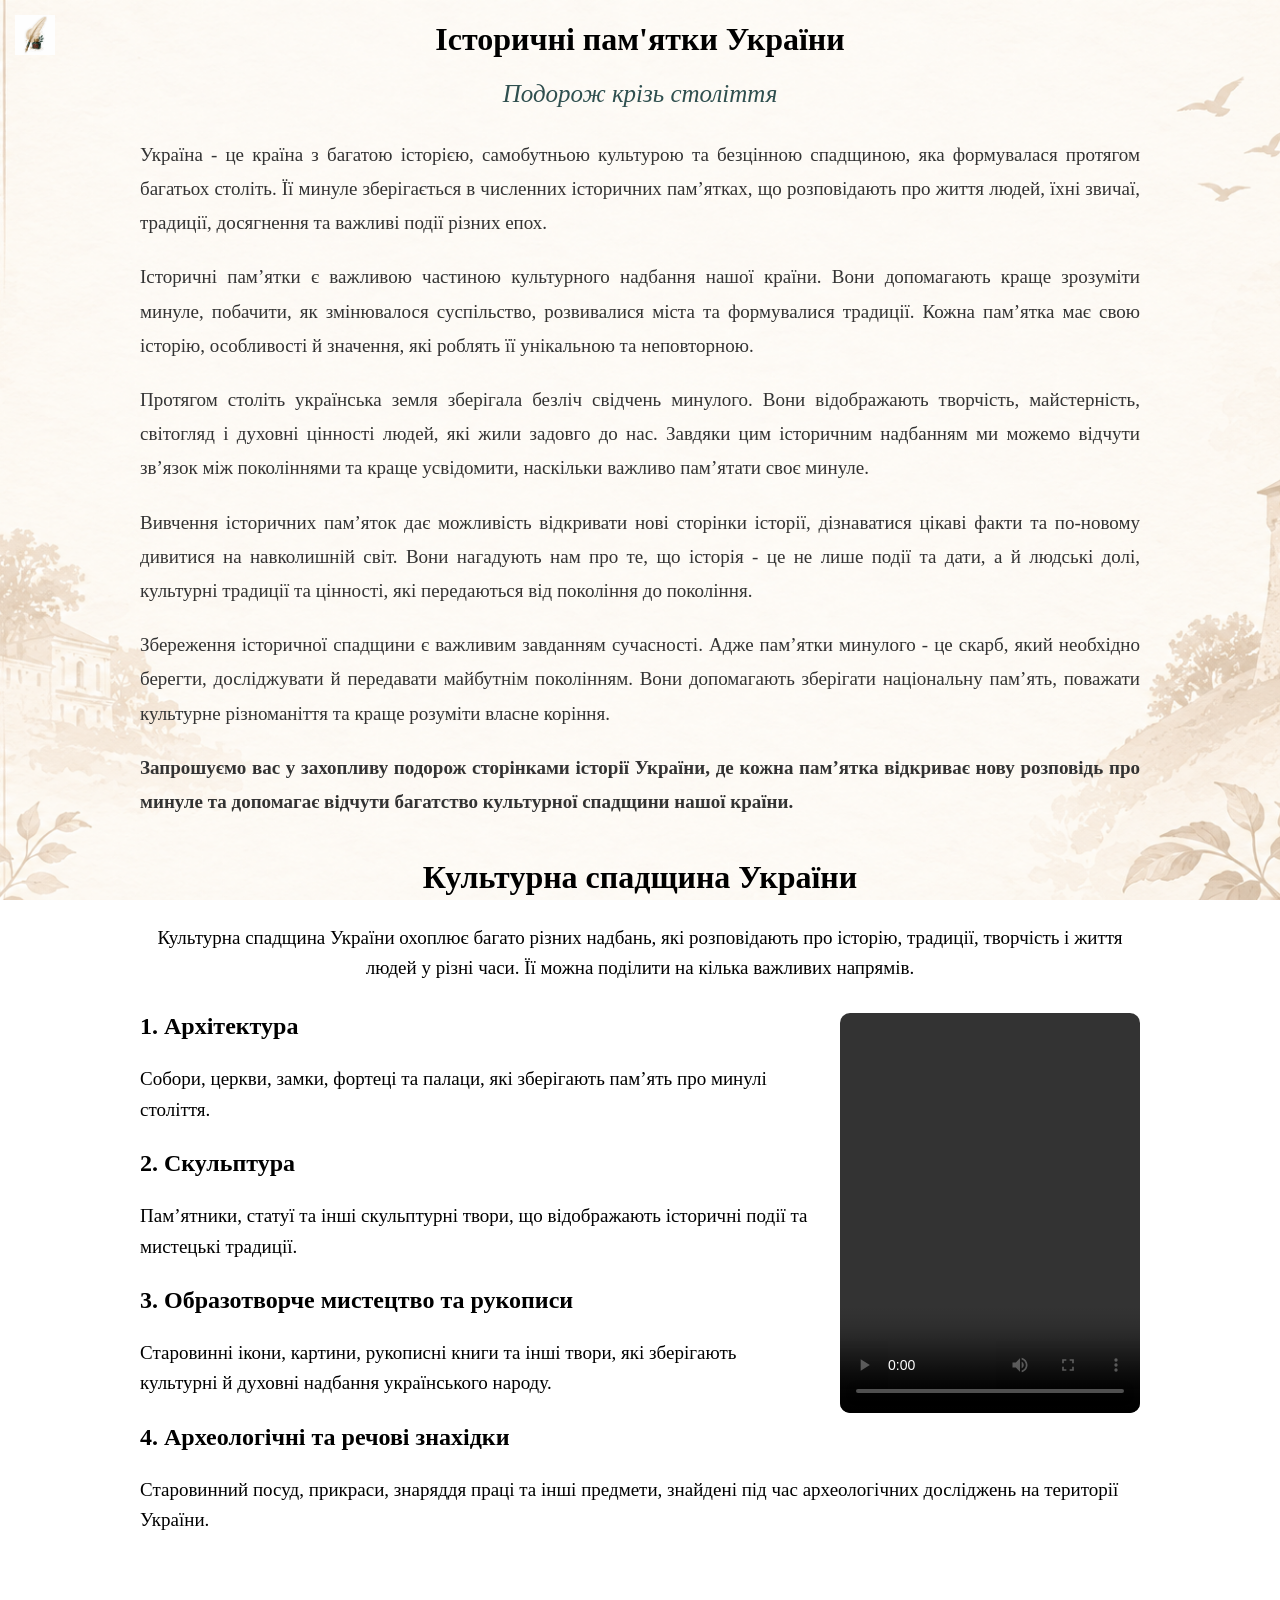
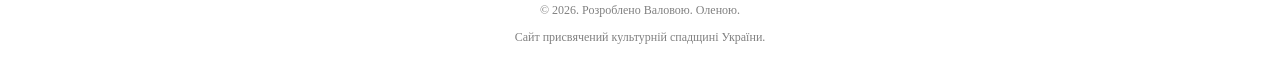
==== index.html @ 93bb6830 "Add files via upload" ====
<!DOCTYPE html>

<html lang="uk"> 

<head>
 <meta charset="UTF-8">
 <meta name="viewport" content="width=device-width, initial-scale=1.0">
 <title>Історичні пам'ятки України</title>
 <link rel="stylesheet" href="стиль 1.css">
 </head>
 <body>

<div class="header"> 
	<nav> 
	<img src="pero1.jpg" alt="Меню"/>
	<ul> 
	<li><a href="#home">Головна</a></li> 
	<li><a href="#kulturna-spadshchyna">Культурна спадщина</a></li>
	<li><a href="#architecture">Архітектура</a></li>
	<li><a href="contacts.html">Контакти</a></li>>
	</ul> 
	</nav>

<h1>Історичні пам'ятки України</h1>
<p class="subtitle">Подорож крізь століття</p>
</div>
<div class="intro" id="home">
  <p>Україна - це країна з багатою історією, самобутньою культурою та безцінною спадщиною, яка формувалася протягом багатьох століть. Її минуле зберігається в численних історичних пам’ятках, що розповідають про життя людей, їхні звичаї, традиції, досягнення та важливі події різних епох.</p>

  <p>Історичні пам’ятки є важливою частиною культурного надбання нашої країни. Вони допомагають краще зрозуміти минуле, побачити, як змінювалося суспільство, розвивалися міста та формувалися традиції. Кожна пам’ятка має свою історію, особливості й значення, які роблять її унікальною та неповторною.</p>

  <p>Протягом століть українська земля зберігала безліч свідчень минулого. Вони відображають творчість, майстерність, світогляд і духовні цінності людей, які жили задовго до нас. Завдяки цим історичним надбанням ми можемо відчути зв’язок між поколіннями та краще усвідомити, наскільки важливо пам’ятати своє минуле.</p>

  <p>Вивчення історичних пам’яток дає можливість відкривати нові сторінки історії, дізнаватися цікаві факти та по-новому дивитися на навколишній світ. Вони нагадують нам про те, що історія - це не лише події та дати, а й людські долі, культурні традиції та цінності, які передаються від покоління до покоління.</p>

  <p>Збереження історичної спадщини є важливим завданням сучасності. Адже пам’ятки минулого - це скарб, який необхідно берегти, досліджувати й передавати майбутнім поколінням. Вони допомагають зберігати національну пам’ять, поважати культурне різноманіття та краще розуміти власне коріння.</p>

  <p><strong>Запрошуємо вас у захопливу подорож сторінками історії України, де кожна пам’ятка відкриває нову розповідь про минуле та допомагає відчути багатство культурної спадщини нашої країни.</strong></p>
</div>

<div class="heritage" id="kulturna-spadshchyna">
  <h2>Культурна спадщина України</h2>

  <p class="heritage-intro">
    Культурна спадщина України охоплює багато різних
    надбань, які розповідають про історію, традиції,
    творчість і життя людей у різні часи.
    Її можна поділити на кілька важливих напрямів.
  </p>
  <video class="heritage-video" controls>
    <source src="video.mp4" type="video/mp4">
</video>

  <div class="heritage-item">
    <h3>1. Архітектура</h3>
    <p>
      Собори, церкви, замки, фортеці та палаци,
      які зберігають пам’ять про минулі століття.
    </p>
  </div>

  <div class="heritage-item">
    <h3>2. Скульптура</h3>
    <p>
      Пам’ятники, статуї та інші скульптурні твори,
      що відображають історичні події та мистецькі традиції.
    </p>
  </div>

  <div class="heritage-item">
    <h3>3. Образотворче мистецтво та рукописи</h3>
    <p>
      Старовинні ікони, картини, рукописні книги
      та інші твори, які зберігають культурні
      й духовні надбання українського народу.
    </p>
  </div>

  <div class="heritage-item">
    <h3>4. Археологічні та речові знахідки</h3>
    <p>
      Старовинний посуд, прикраси, знаряддя праці
      та інші предмети, знайдені під час археологічних
      досліджень на території України.
    </p>
  </div>
</div>
<footer>
  <p>© 2026. Розроблено Валовою. Оленою.</p>
  <p>Сайт присвячений культурній спадщині України.</p>
</footer>
</body> </html>
---- стиль 1.css ----
.header {
  text-align: center;
}

padding-top: 20px;
}

.header h1 {
  font-family: Georgia, serif;
  font-size: 36px;
  color: darkblue;
}

.subtitle {
  font-size: 25px;
  font-style: italic;
  text-align: center;
  color: darkslategray;
  margin-top: 5px;
}

nav {
  position: absolute;
  top: 15px;
  left: 15px;
  z-index: 10;
}

nav img {
  display: block;
  width: 40px;
  height: 40px;
  object-fit: contain;
  cursor: pointer;
  animation: featherMove 1.5s ease-in-out 1;
  transform-origin: center center;
}
@keyframes featherMove {
  0% {
    transform: rotate(0deg);
  }
  20% {
    transform: rotate(-5deg);
  }
  40% {
    transform: rotate(4deg);
  }
  60% {
    transform: rotate(-3deg);
  }
  80% {
    transform: rotate(2deg);
  }
  100% {
    transform: rotate(0deg);
  }
}

nav ul {
  display: none;
  background-color: white;
  padding: 15px 25px;
  margin: 5px 0 0;
  border: 1px solid lightgray;
  border-radius: 5px;
}

nav li {
  list-style: none;
  margin: 12px 0;
  font-size: 20px;
}

nav a {
  color: darkblue;
  text-decoration: underline;
}

nav:hover ul {
  display: block;
}

.container {
  display: flex;
  width: 100%;
  flex-wrap: wrap;
  justify-content: center;
  align-items: center;
}

.photo {
  max-width: 450px;
  flex: 1;
  min-width: 280px;
}

.photo img {
  width: 100%;
  height: auto;
}

.data {
  font-size: 20px;
  flex: 1;
  min-width: 280px;
  padding: 20px;
  align-self: flex-start;
  margin-top: -15px;
}

.data ul {
  margin-top: 0;
}

@media (max-width: 600px) {
  .header h1 {
    font-size: 20px;
    padding-left: 40px;
    padding-right: 40px;
    text-align: center;
  }

  .subtitle {
    font-size: 16px;
  }

  .intro {
    font-size: 16px;
    padding: 0 15px;
  }

  .container {
    flex-direction: column;
    align-items: center;
  }

  .photo img {
    width: 100%;
    height: auto;
  }

  .data {
    font-size: 16px;
  }
}

@media (max-width: 600px) {
  .intro {
    font-size: 16px;
    padding: 0 15px;
    margin: 20px auto;
    text-align: left;
  }
}

.intro {
  max-width: 1000px;
  margin: 30px auto;
  padding: 0 25px;
  font-size: 19px;
  line-height: 1.8;
  color: #333333;
  text-align: justify;
}

.intro p {
  margin-bottom: 20px;
}

html {
  scroll-behavior: smooth;
}

@media (max-width: 600px) {
  .intro {
    font-size: 16px;
    padding: 0 15px;
    margin: 20px auto;
    text-align: left;
  }
}
.heritage {
  max-width: 1000px;
  margin: 40px auto;
  padding: 0 20px;
  text-align: center;
}

.heritage h2 {
  font-size: 32px;
  color: #000000;
}

.heritage-intro {
  font-size: 19px;
  line-height: 1.6;
  margin-bottom: 30px;
}

.heritage-item {
  text-align: left;
  margin-bottom: 25px;
}

.heritage-item h3 {
  font-size: 24px;
  color: #000000;
}

.heritage-item p {
  font-size: 19px;
  line-height: 1.6;
}

@media (max-width: 600px) {
  .heritage h2 {
    font-size: 24px;
  }

  .heritage-intro,
  .heritage-item p {
    font-size: 16px;
  }

  .heritage-item h3 {
    font-size: 20px;
  }
}
footer {
  text-align: center;
  font-size: 12px;
  color: gray;
  padding: 15px;
  margin-top: 40px;
}
body {
    background-image: url(fon.png);
    background-size: cover;
    background-position: center;
    background-attachment: fixed;
}
.heritage-video {
    float: right;
    width: 300px;
    height: 400px;
    object-fit: cover;
    margin: 0 0 20px 25px;
    border-radius: 10px;
}
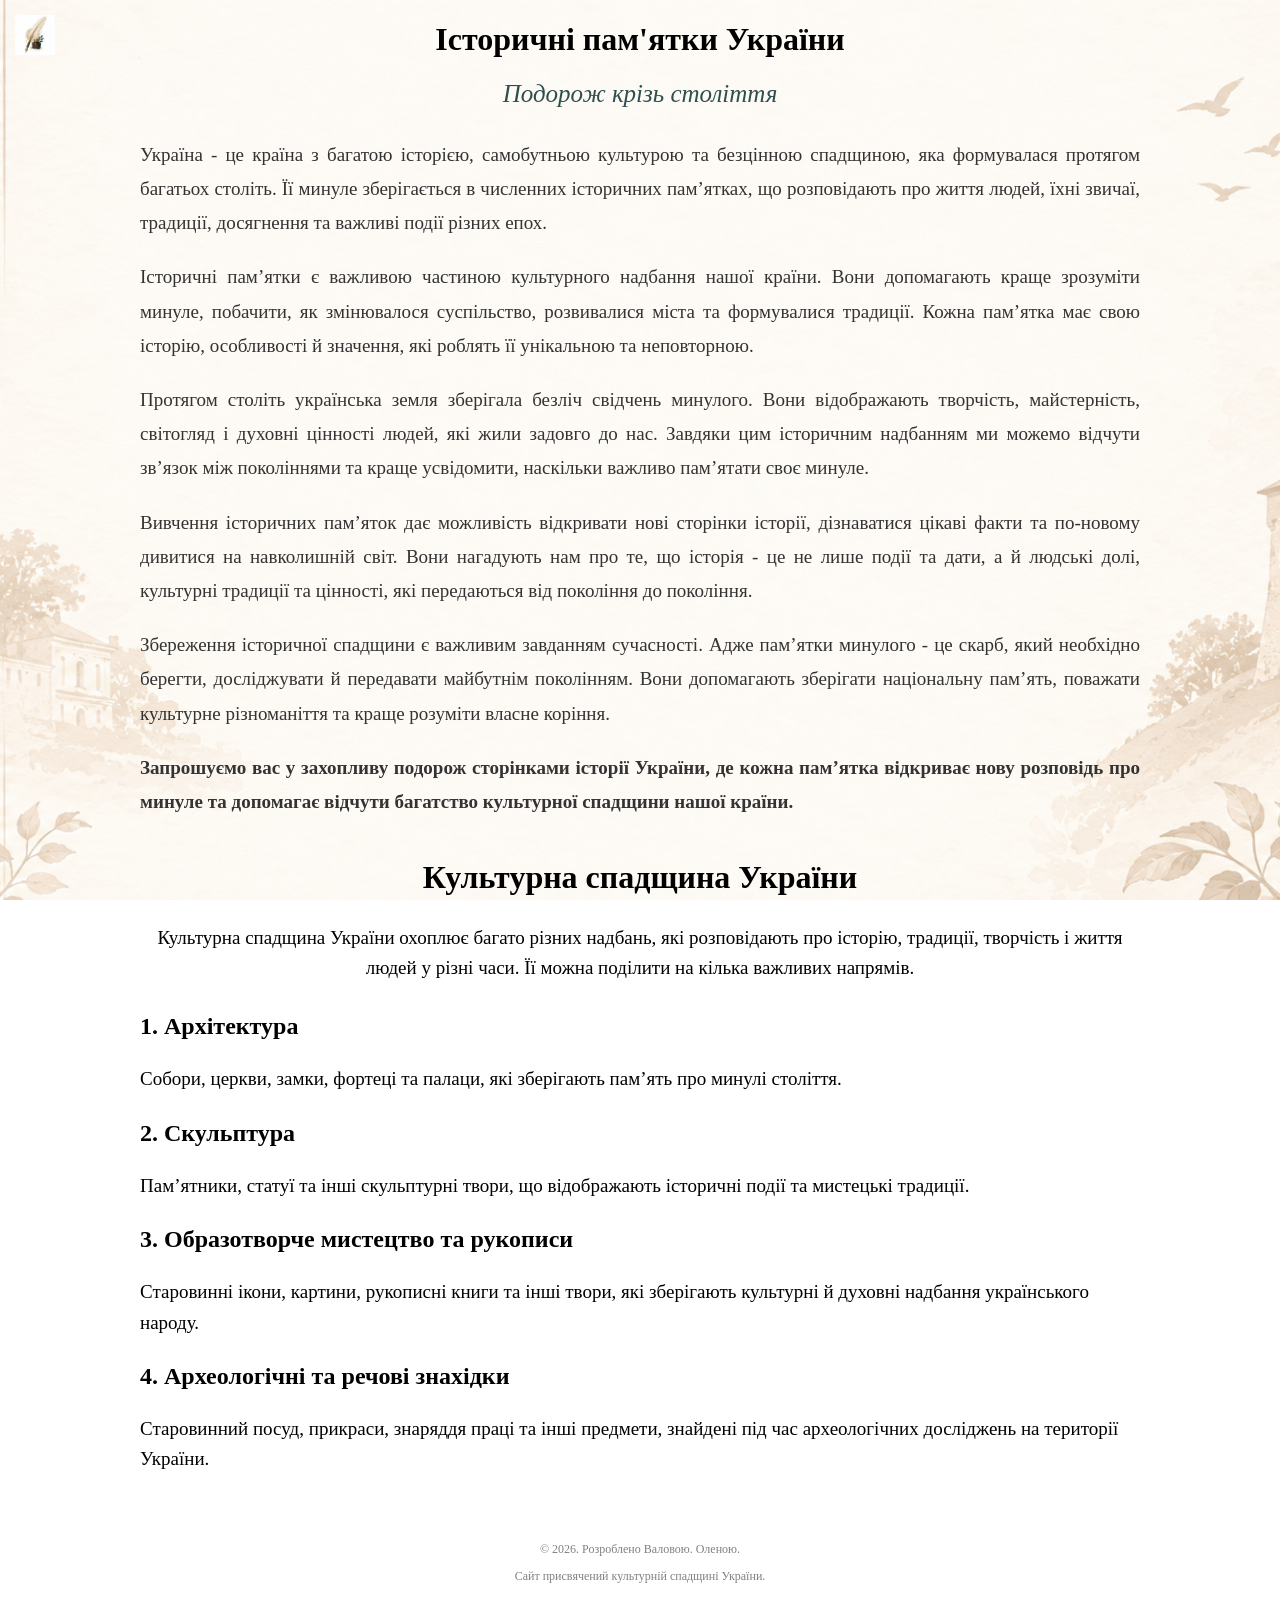
==== commit 9def3157: "Update index.html" ====
--- a/index.html
+++ b/index.html
@@ -47,9 +47,6 @@
     творчість і життя людей у різні часи.
     Її можна поділити на кілька важливих напрямів.
   </p>
-  <video class="heritage-video" controls>
-    <source src="video.mp4" type="video/mp4">
-</video>
 
   <div class="heritage-item">
     <h3>1. Архітектура</h3>
@@ -89,4 +86,4 @@
   <p>© 2026. Розроблено Валовою. Оленою.</p>
   <p>Сайт присвячений культурній спадщині України.</p>
 </footer>
-</body> </html>+</body> </html>
